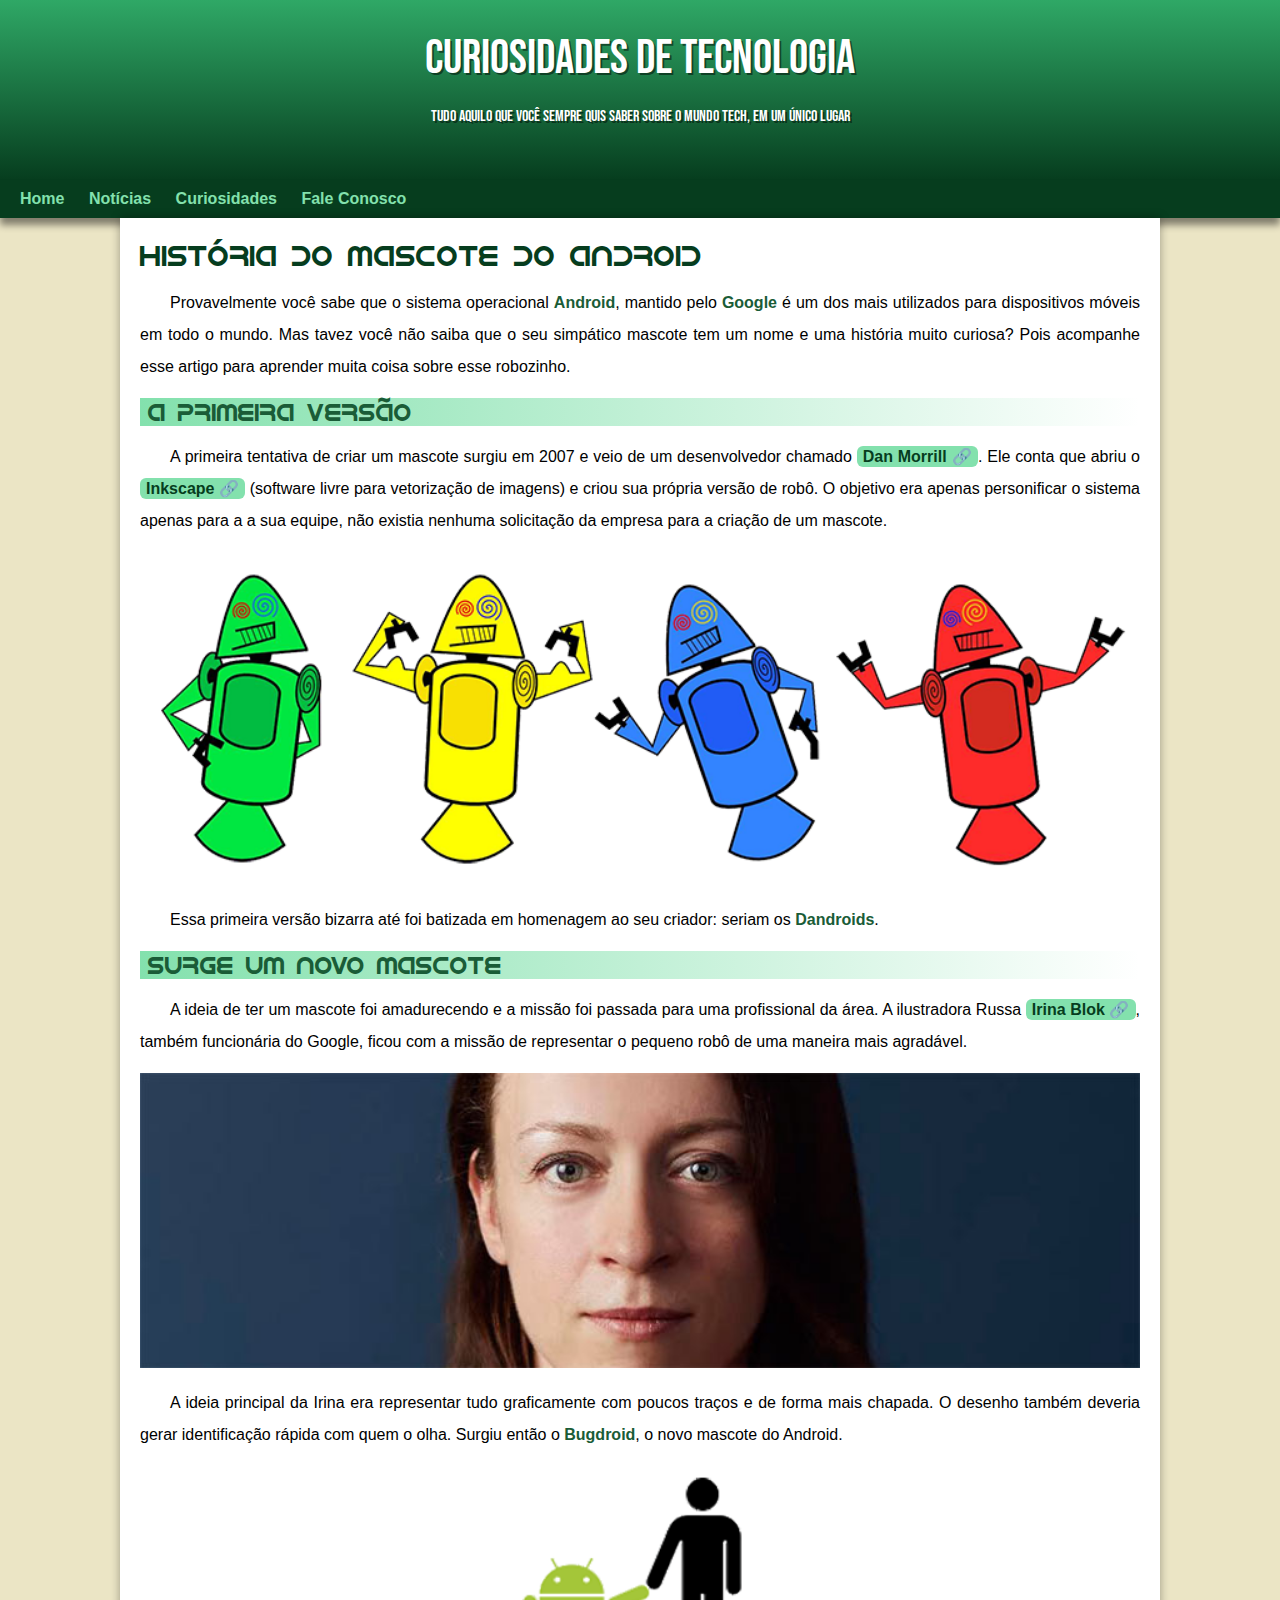
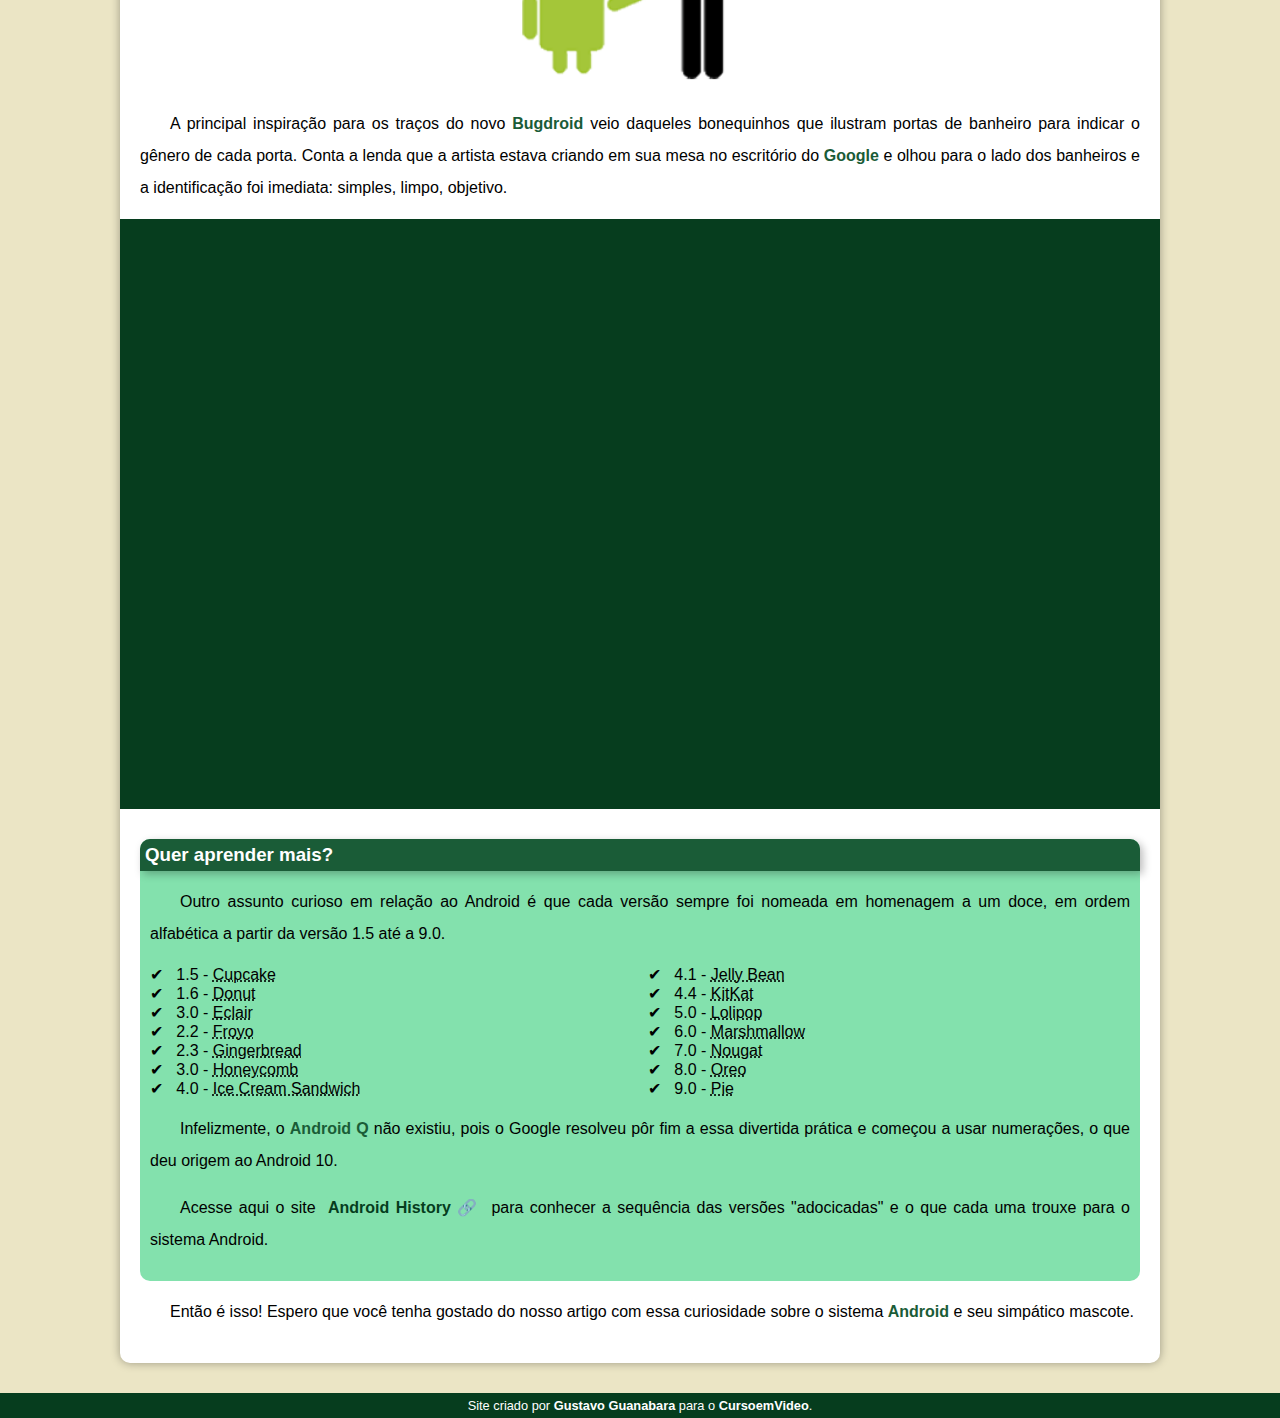
==== forma_guanabara/index.html @ e6016721 "Novo Site" ====
<!DOCTYPE html>
<html lang="pt-br">
<head>
    <meta charset="UTF-8">
    <meta name="viewport" content="width=device-width, initial-scale=1.0">
    <title>Como surgiu o mascote do Android</title>
    <link rel="shortcut icon" href="../image/favicon.ico" type="image/x-icon">
    <link rel="stylesheet" href="style/style.css">
</head>
<body>
    <header>
        <h1>Curiosidades de Tecnologia</h1>
        <p>Tudo aquilo que você sempre quis saber sobre o mundo Tech, em um único lugar</p>
    </header>
        <nav>
            <a href="#" rel="prev">Home</a>
            <a href="#" rel="next">Notícias</a>
            <a href="#" rel="next">Curiosidades</a>
            <a href="#" rel="next">Fale Conosco</a>
        </nav>
    <main>
        <article>
            <h1>
                História do Mascote do Android
            </h1>
            
            <p>
                Provavelmente você sabe que o sistema operacional <strong>Android</strong>, mantido pelo <strong>Google</strong> é um dos mais utilizados para dispositivos móveis em todo o mundo. Mas tavez você não saiba que o seu simpático mascote tem um nome e uma história muito curiosa? Pois acompanhe esse artigo para aprender muita coisa sobre esse robozinho.
            </p>

            <h2>
                A primeira versão
            </h2>
            
            <p>A primeira tentativa de criar um mascote surgiu em 2007 e veio de um desenvolvedor chamado <a href="https://androidcommunity.com/dan-morrill-shows-us-the-android-mascot-that-almost-was-20130103/" target="_blank" class="externo">Dan Morrill</a>. Ele conta que abriu o <a href="https://inkscape.org/pt-br/" target="_blank" class="externo">Inkscape</a> (software livre para vetorização de imagens) e criou sua própria versão de robô. O objetivo era apenas personificar o sistema apenas para a a sua equipe, não existia nenhuma solicitação da empresa para a criação de um mascote.</p>
            
            <picture>
                <source media="(max-width: 670px)" srcset="../image/dan-droids-pq.png">
                <img src="../image/dan-droids.png" alt="Primeiro mascote do Android">
            </picture>
            
            <p>Essa primeira versão bizarra até foi batizada em homenagem ao seu criador: seriam os <strong>Dandroids</strong>.</p>
            
            <h2>Surge um novo mascote</h2>
            
            <p>A ideia de ter um mascote foi amadurecendo e a missão foi passada para uma profissional da área. A ilustradora Russa <a href="https://www.irinablok.com" target="_blank" rel="external" class="externo">Irina Blok</a>, também funcionária do Google, ficou com a missão de representar o pequeno robô de uma maneira mais agradável.</p>
            
            <picture>
                <source media="(max-width: 670px)" srcset="../imagem/irina-blok-pq.jpg">
                <img src="../image/irina-blok.jpg" alt="Irina Blok, criadora do Bugdroid">
            </picture>
            
            <p>A ideia principal da Irina era representar tudo graficamente com poucos traços e de forma mais chapada. O desenho também deveria gerar identificação rápida com quem o olha. Surgiu então o <strong>Bugdroid</strong>, o novo mascote do Android.</p>
            
            <img src="../image/bugdroid.png" class="pequena" alt="Bugdroid">
            
            <p>A principal inspiração para os traços do novo <strong>Bugdroid</strong> veio daqueles bonequinhos que ilustram portas de banheiro para indicar o gênero de cada porta. Conta a lenda que a artista estava criando em sua mesa no escritório do <strong>Google</strong> e olhou para o lado dos banheiros e a identificação foi imediata: simples, limpo, objetivo.</p>
            
            <div class="video"><iframe width="560" height="315" src="https://www.youtube.com/embed/l2UDgpLz20M" title="The next evolution of Android" frameborder="0" allow="accelerometer; autoplay; clipboard-write; encrypted-media; gyroscope; picture-in-picture; web-share" allowfullscreen></iframe></div>
            
            <aside>
                <h3>
                    Quer aprender mais?
                </h3>
                
                <p>
                    Outro assunto curioso em relação ao Android é que cada versão sempre foi nomeada em homenagem a um doce, em ordem alfabética a partir da versão 1.5 até a 9.0.
                </p>
                
                <ul>
                    <li>
                        1.5 - <abbr title="Bolinho">Cupcake</abbr>
                    </li>
                    <li>
                        1.6 - <abbr title="Rosquinha">Donut</abbr>
                    </li>
                    <li>
                        3.0 - <abbr title="Clarão">Eclair</abbr>
                    </li>
                    <li>
                        2.2 - <abbr title="Iogurte gelado">Froyo</abbr>
                    </li>
                    <li>
                        2.3 - <abbr title="Biscoito de gengibre">Gingerbread</abbr>
                    </li>
                    <li>
                        3.0 - <abbr title="favo de mel">Honeycomb</abbr>
                    </li>
                    <li>
                        4.0 - <abbr title="Sanduiche de sorvete">Ice Cream Sandwich</abbr>
                    </li>
                    <li>
                        4.1 - <abbr title="jujuba">Jelly Bean</abbr>
                    </li>
                    <li>
                        4.4 - <abbr title="KitKat">KitKat</abbr>
                    </li>
                    <li>
                        5.0 - <abbr title="Pirulito">Lolipop</abbr>
                    </li>
                    <li>
                        6.0 - <abbr title="Marshmallow">Marshmallow</abbr>
                    </li>
                    <li>
                        7.0 - <abbr title="Torrone">Nougat</abbr>
                    </li>
                    <li>
                        8.0 - <abbr title="Biscoito">Oreo</abbr>
                    </li>
                    <li>
                        9.0 - <abbr title="Torta">Pie</abbr>
                    </li>
                </ul>
                
                <p>
                    Infelizmente, o <strong>Android Q</strong> não existiu, pois o Google resolveu pôr fim a essa divertida prática e começou a usar numerações, o que deu origem ao Android 10.
                </p>
                
                <p>
                    Acesse aqui o site <a href="https://www.android.com/intl/en_uk/what-is-android/" target="_blank" rel="external" class="externo">Android History</a> para conhecer a sequência das versões "adocicadas" e o que cada uma trouxe para o sistema Android.
                </p>
            </aside>
            
            <p>
                Então é isso! Espero que você tenha gostado do nosso artigo com essa curiosidade sobre o sistema <strong>Android</strong> e seu simpático mascote.
            </p>
            
        </article>
    </main>
            <footer>
                Site criado por <a href="https://gustavoguanabara.github.io" target="_blank" rel="external">Gustavo Guanabara</a> para o <a href="https://www.youtube.com/@CursoemVideo" target="_blank">CursoemVideo</a>.
            </footer>
</body>
</html>
---- forma_guanabara/style/style.css ----
@charset "UTF-8";

@import url('https://fonts.googleapis.com/css2?family=Bebas+Neue&display=swap');
@font-face {
    font-family: "Android";
    src: url(../../font/idroid.otf) format('opentype');
    font-weight: normal;
}
/*
    #c5ebd6
    83e1ad
    3ddc84
    2fa866
    1a5c37
    063d1e
*/
:root{ /* Raiz de uma árvore, onde se guarda variaveis em css  */
    --cor0: #ebe5c5;
    --cor1: #83e1ad;
    --cor2: #3ddc84;
    --cor3: #2fa866;
    --cor4: #1a5c37;
    --cor5: #063d1e;
    
    --font-padrão: Arial, Verdana, Helvetica, sans-serif;
    --font-destaque: "Bebas Neue", cursive;
    --font-android: "Android", cursive;
}
*{  /* Configuração Geral, funciona em tudo independente da tag ou class/id */
    margin: 0px;
    padding: 0px;
}
body{
    background-color: var(--cor0);
    font-family: var(--font-padrão);
}
a.externo{
    color: var(--cor5);
}
a.externo:visited{
    color: slateblue;
}
a.externo::after{
    content:'\00A0\1F517';
}
header{
    background-image:linear-gradient(to top, var(--cor5),var(--cor3)); 
    min-height: 150px;
    text-align: center;
    padding-top: 30px;
}
header >h1{
    color: white;
    font-family: var(--font-destaque);
    font-size: 3em;
    margin-bottom: 20px;
    text-shadow: 2px 2px 0px rgba(0, 0, 0, 0.486);
    font-weight: normal;
}
header > p{
    font-family: var(--font-destaque);
    color: white;
    margin-bottom: 20px;
    max-width: 600px;
    padding: 0px 10px;
    margin: auto;
    margin-bottom: 30px;
    text-shadow: 2px 2px 0px rgba(0, 0, 0, 0.486);
}
nav{
    background-color: var(--cor5);
    padding: 10px;
    box-shadow: 0px 7px 7px rgba(0, 0, 0, 0.452);
}
nav > a {
    color: var(--cor1);
    padding: 10px;
    border-radius: 5px;
    text-decoration: none;
    font-weight: bold;
    transition-duration: .5s;
}
nav > a:hover{
    background-color: var(--cor3);
    color: var(--cor5);
}
main{
    min-width: 300px;
    max-width: 1000px;
    background-color: white;
    margin: auto;
    margin-bottom: 30px;
    padding: 20px;
    box-shadow: 0px 0px 10px rgba(0, 0, 0, 0.342);
    border-radius: 0px 0px 10px 10px;
}
main h1{
    color: var(--cor5);
    font-family: var(--font-android);
    font-weight: normal;
    font-size: 1.8em;
}
main h2{
    font-family: var(--font-android);
    color: var(--cor4);
    font-size: 1.3m;
    background-image: linear-gradient(to right, var(--cor1), transparent);
    text-indent: 8px;
    font-weight: normal;
}
main > h3{
    color: var(--cor5);
    font-family: var(--font-android);
}
main p{
    margin:15px 0px;
    text-align: justify;
    text-indent: 30px;
    font-size: 1em;
    line-height: 2em;
}
main strong{
    color: var(--cor4);
    font-weight: bold;
}
main a{
    text-decoration: none;
    font-weight: bold;
    background-color: var(--cor1);
    padding: 2px 6px;
    border-radius: 6px;
}
main a:hover{
    text-decoration: wavy;
    text-decoration: underline;
    transition-duration: 1s;
}
main a:visited{
    color: var(--cor4);
}
main img{
    width: 100%;
}
main img.pequena{
    max-width: 350px;
    margin: auto;
    display: block;
}
div.video{
    background-color: var(--cor5); /** Motivo da caixa ser verde */
    margin: 0px -20px 30px; /*? Afasta a caixa verde do resto do texto dos paragráfos e faz com que a caixa ocupe 100% do espaço lateral*/
    padding: 20px 20px 57% 20px; /*! Necessário para que a caixa verde tenha uma altura que acompanhe o vídeo, colocar porcentagem em padding-bottom */
    position: relative; /*$ Obrigatório para o funcionamento do código */
}
div.video > iframe{
    position: absolute; /*$ Obrigatório para o funcionamento do código. */
    top: 5%; /*! Necessário para que o video fique a 5% afastado da div verde escuro. Em relação a parte de cima da mesma */
    left: 5%; /*! Necessário para que o video fique a 5% afastado da div verde escuro. Em relação a parte de baixo da mesma */
    width: 90%; /*? Para que o vídeo ocupe 90% da largura dentro espaço da caixa verde */
    height: 90%; /*? Para que o vídeo ocupe 90% da altura dentro espaço da caixa verde */
}
aside{
    background-color: var(--cor1);
    padding: 10px;
    border-radius: 10px;
}
aside > h3{
    background-color: var(--cor4);
    color: white;
    padding: 5px;
    margin: -10px -10px 0px -10px;
    border-radius: 10px 10px 0px 0px;
    box-shadow: 3px 3px 8px rgba(0, 0, 0, 0.267);
}
aside > ul {
    /* Não compativel com todos os navegadores */
    /* Contra barra, não barra normal e 00A0 é um espaço sem quebra */
    list-style-type: '\2714\00A0\00A0';
    list-style-position: inside;
    columns: 2;
}
footer{
    background-color: var(--cor5);
    color: white;
    text-align: center;
    font-size: 0.8em;
    padding: 5px;
}
footer a{
    color: white;
    font-weight: bolder;
    text-decoration: none;
}
footer a:hover{
    text-decoration: underline;
    color: var(--cor1);
}
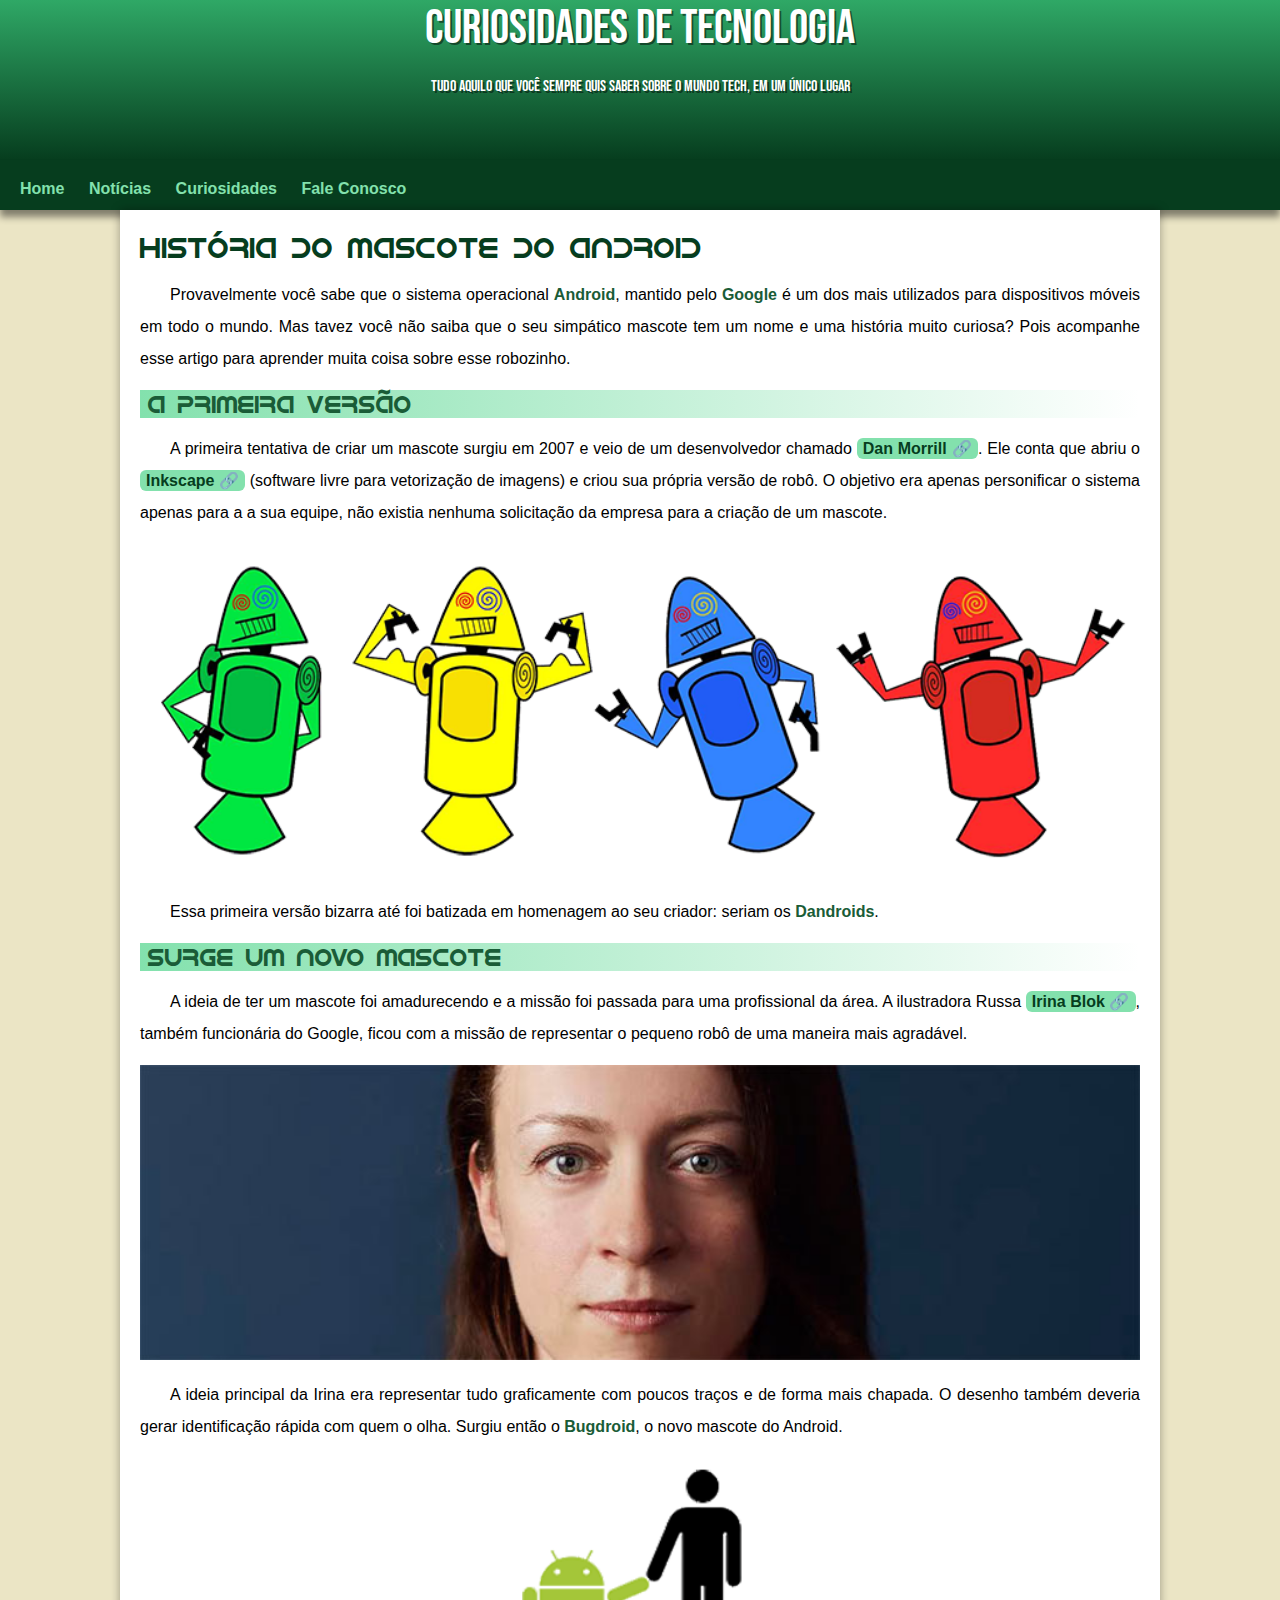
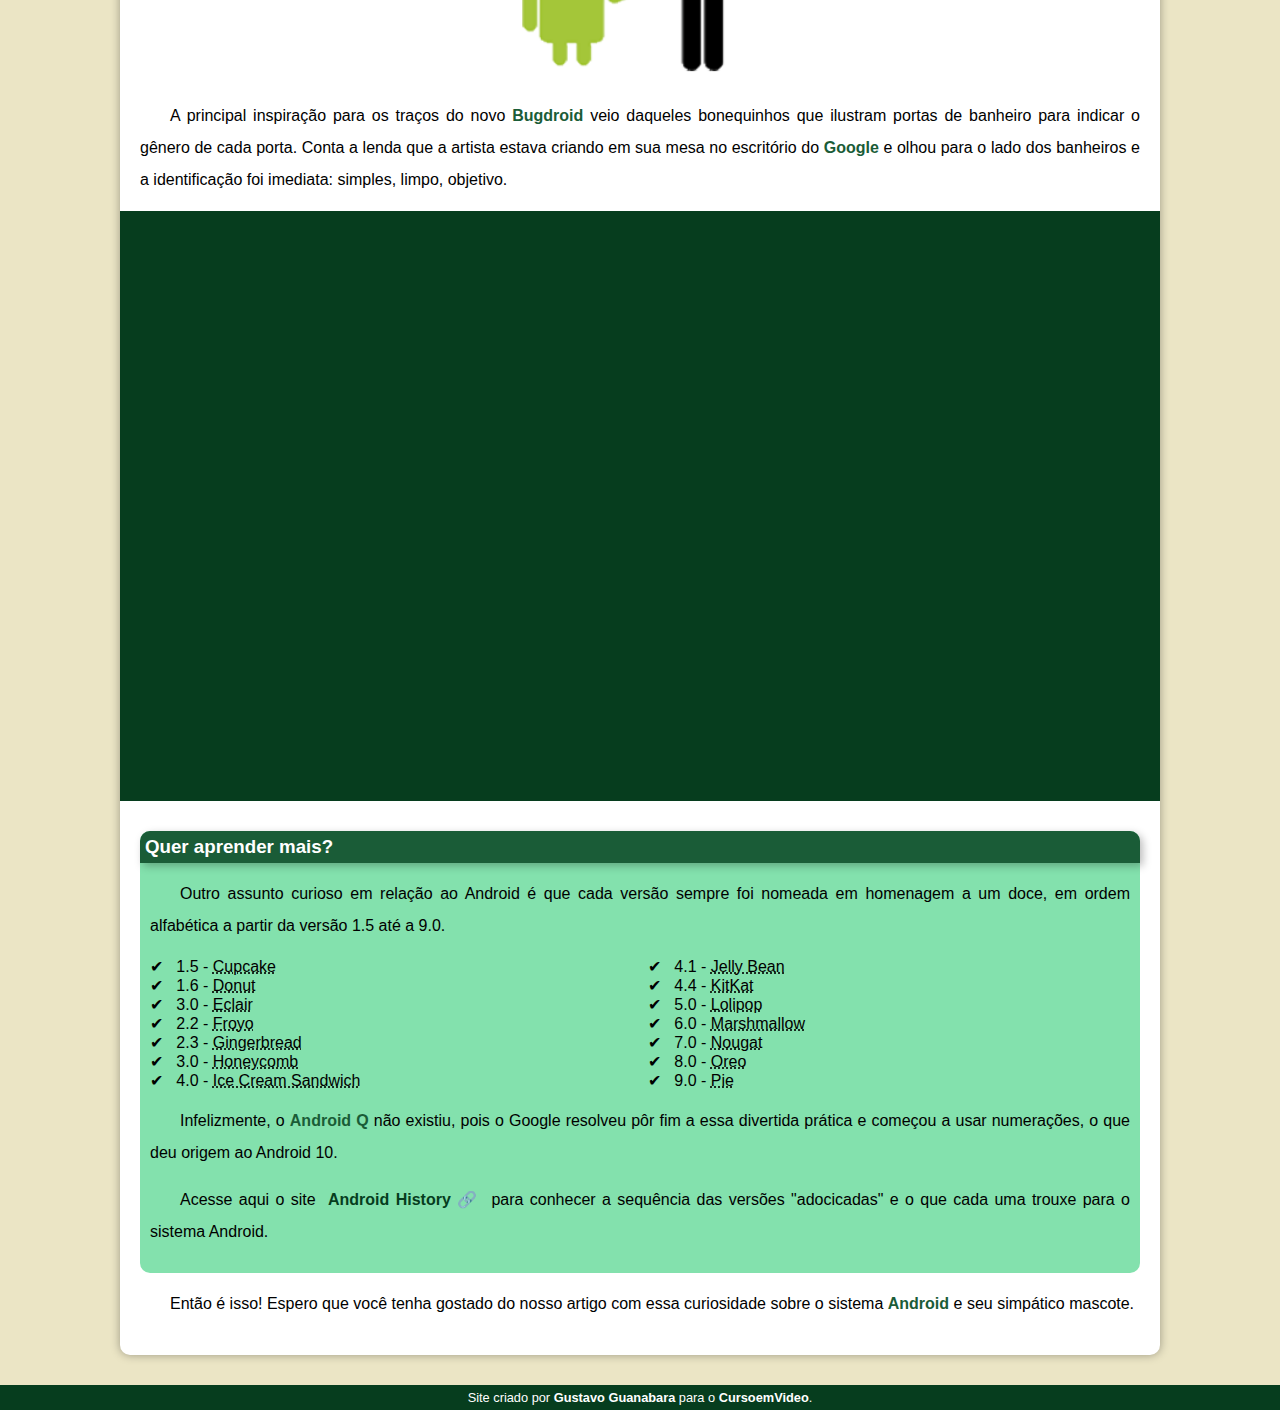
==== commit 482900c1: "Correção de bugs" ====
--- a/forma_guanabara/index.html
+++ b/forma_guanabara/index.html
@@ -46,7 +46,7 @@
             <p>A ideia de ter um mascote foi amadurecendo e a missão foi passada para uma profissional da área. A ilustradora Russa <a href="https://www.irinablok.com" target="_blank" rel="external" class="externo">Irina Blok</a>, também funcionária do Google, ficou com a missão de representar o pequeno robô de uma maneira mais agradável.</p>
             
             <picture>
-                <source media="(max-width: 670px)" srcset="../imagem/irina-blok-pq.jpg">
+                <source media="(max-width: 670px)" srcset="../image/irina-blok-pq.jpg">
                 <img src="../image/irina-blok.jpg" alt="Irina Blok, criadora do Bugdroid">
             </picture>
             
--- a/forma_guanabara/style/style.css
+++ b/forma_guanabara/style/style.css
@@ -47,7 +47,7 @@
     background-image:linear-gradient(to top, var(--cor5),var(--cor3)); 
     min-height: 150px;
     text-align: center;
-    padding-top: 30px;
+    padding-bottom: 10px;
 }
 header >h1{
     color: white;
@@ -79,6 +79,9 @@
     text-decoration: none;
     font-weight: bold;
     transition-duration: .5s;
+    display: inline-block;
+    min-height: 10px;
+    max-height: 6px;
 }
 nav > a:hover{
     background-color: var(--cor3);
